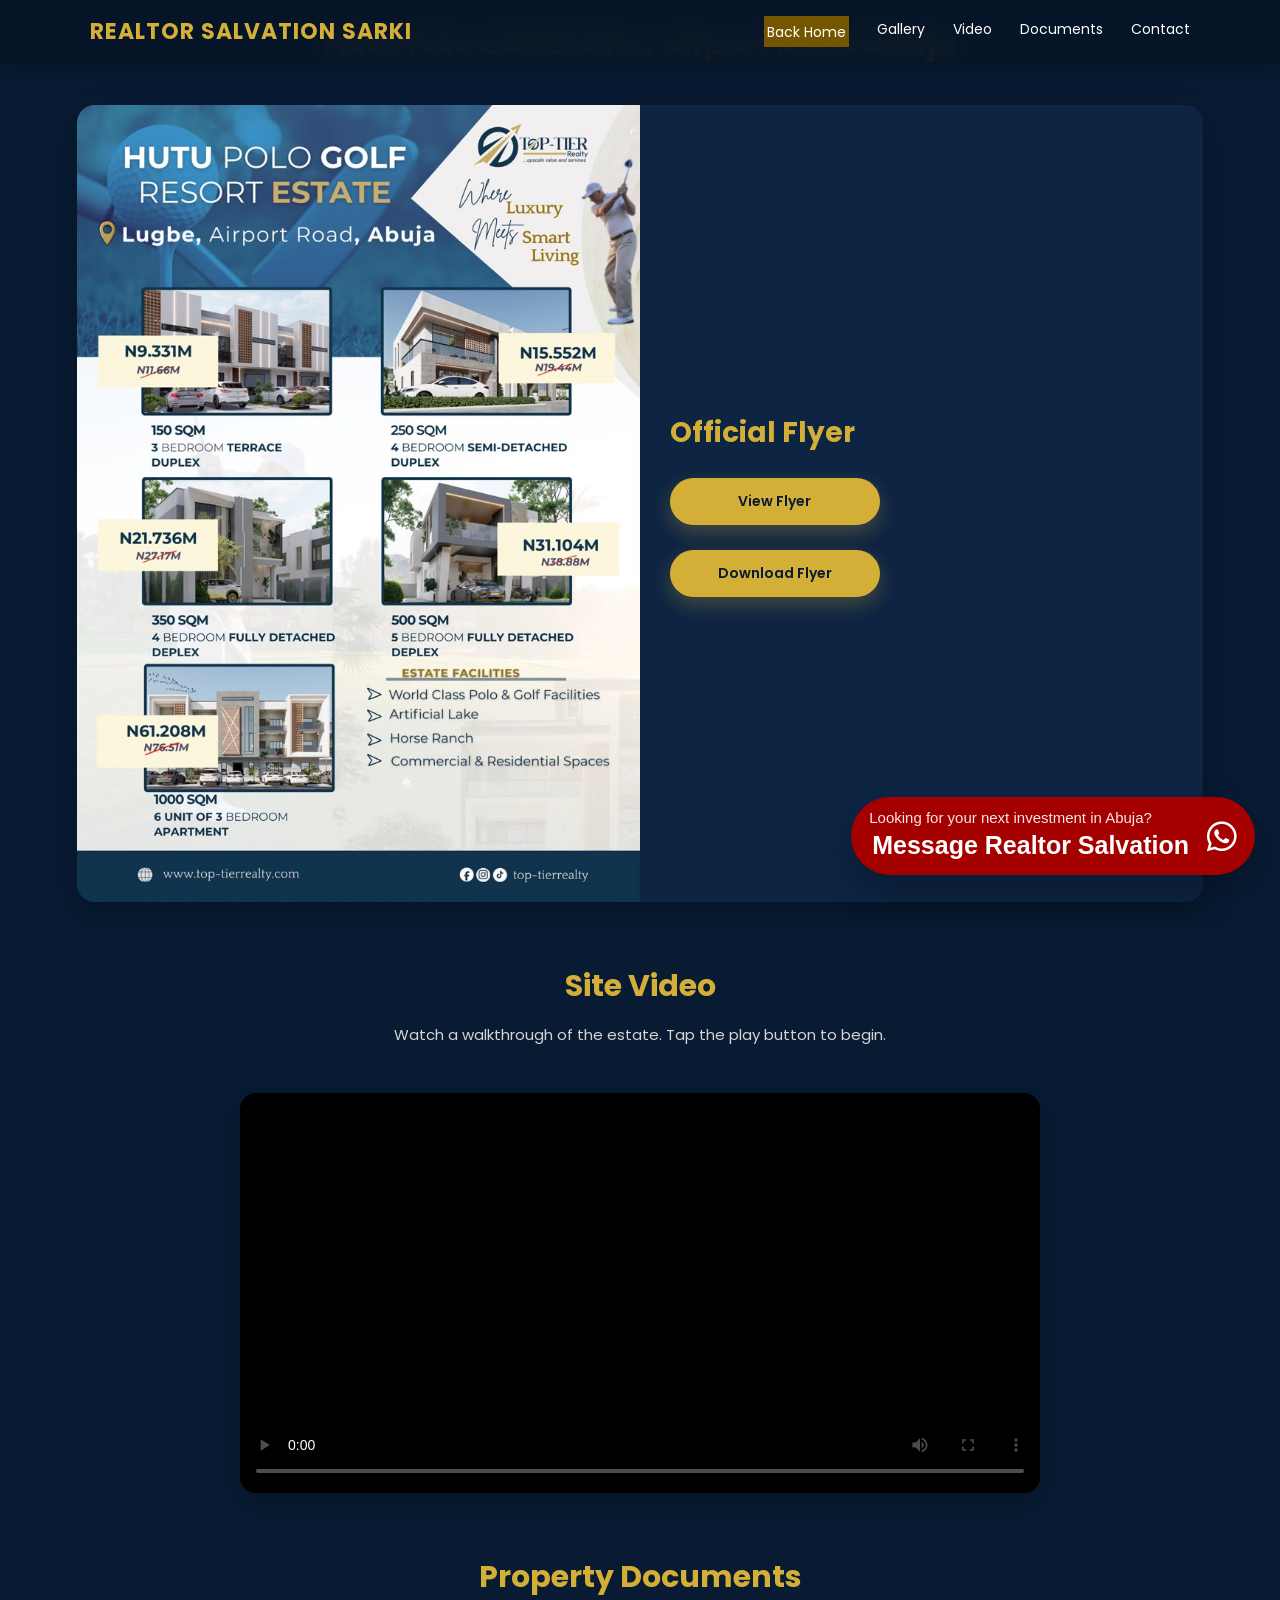
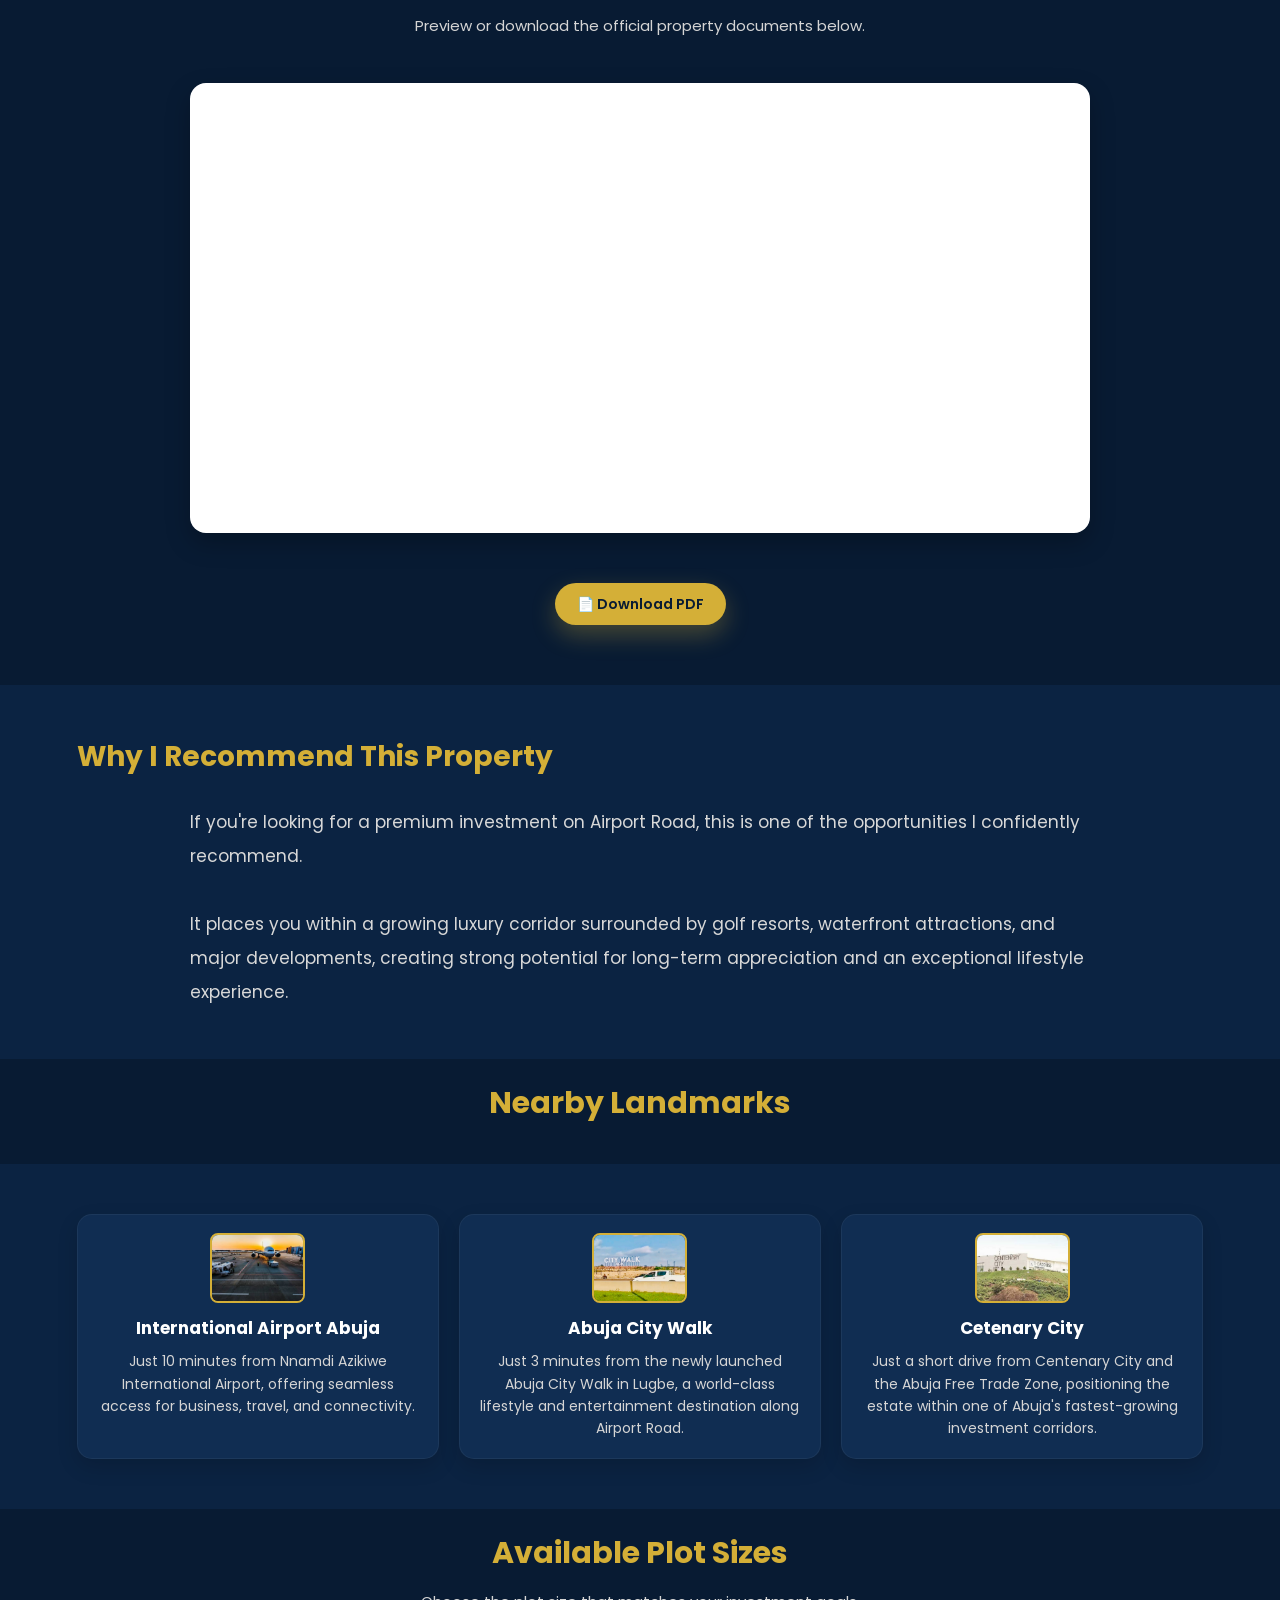
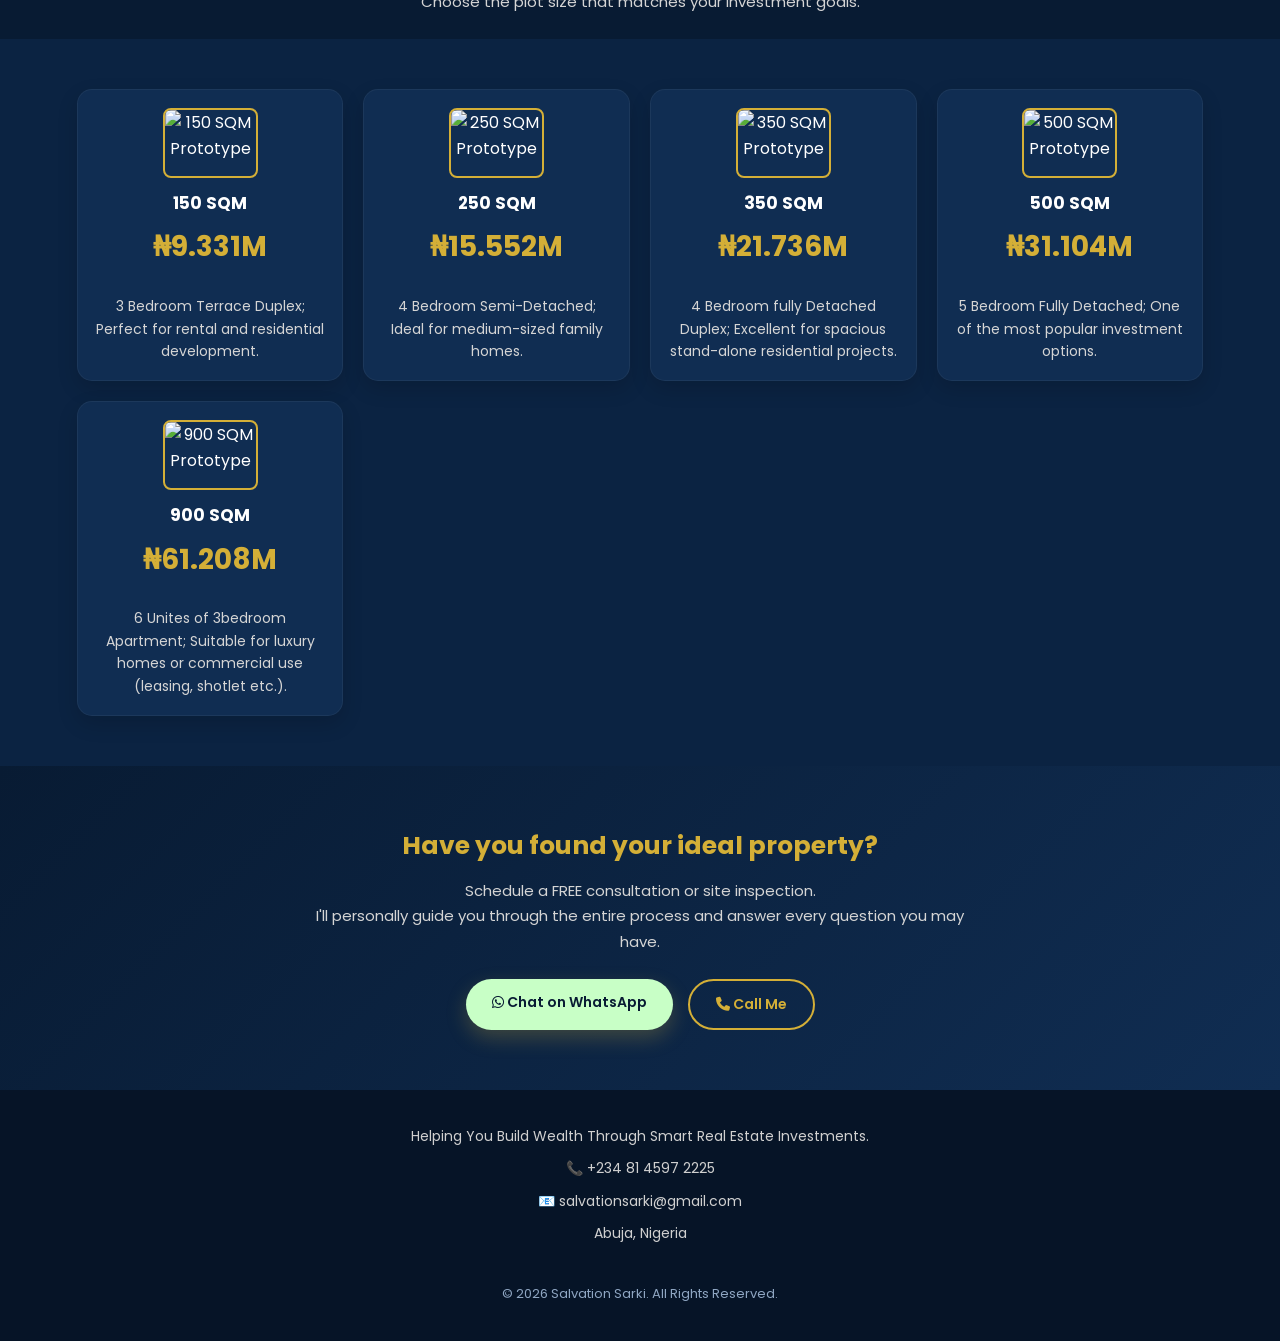
==== hutugolf.html @ e14e41be "Add files via upload" ====
<!DOCTYPE html>
<html lang="en">

<head>

    <meta charset="UTF-8">

    <meta name="viewport"
        content="width=device-width, initial-scale=1.0">

    <title>Hutu Polo Golf Estate, Airport Road Abuja</title>

    <link rel="stylesheet" href="style.css">

    <link href="https://fonts.googleapis.com/css2?family=Poppins:wght@300;400;500;600;700;800&display=swap"
        rel="stylesheet">

    <link rel="stylesheet"
        href="https://cdnjs.cloudflare.com/ajax/libs/font-awesome/6.5.2/css/all.min.css">

</head>

<body>

    <!--================ NAVBAR =================-->

    <nav>

        <div class="logo">

            <h2>REALTOR SALVATION SARKI</h2>

        </div>

        <ul>

            <li style="background-color: rgb(117, 86, 0); padding: 3px;"><a href="index.html">Back Home</a></li>

            <li><a href="#gallery">Gallery</a></li>

            <li><a href="#video">Video</a></li>

            <li><a href="#documents">Documents</a></li>

            <li><a href="#contact">Contact</a></li>

        </ul>

    </nav>



    <!--================ HERO =================-->





    <!--================ IMAGE GALLERY =================-->

    <section
        id="gallery"
        class="intro">

        <h2>

                Hutu Polo Golf Estate, Airport Road Abuja
        </h2>

        <p>


        </p>

    </section>



    <section id="properties">

       <div class="property-card">

    <div class="property-image">

        <a href="images/hutuflier.jpeg" target="_blank">
            <img src="images/hutuflier.jpeg" alt="Hutu Official Flyer">
        </a>

    </div>

    <div class="property-content">

        <h2>Official Flyer</h2>

        <p>
   
        </p>

        <a href="images/hutuflier.jpeg"
           target="_blank"
           class="view-btn">
           View Flyer
        </a>

        <br>

        <a href="images/hutuflier.jpeg"
           download="hutu.jpg"
           class="view-btn">
           Download Flyer
        </a>

    </div>

</div>



        <!-- <div class="property-card">

            <div class="property-image">

                <img src="images/springestatesitepics.jpeg">

            </div>

            <div class="property-content">

                <h2>

                    Site Photograph

                </h2>

                <p>

                   Latest progress of the estate.
                   

                </p>

            </div>

        </div>
 -->

<!-- 
        <div class="property-card">

            <div class="property-image">

                <img src="images/s">

            </div>

            <div class="property-content">

                <h2>

                    Estate Layout

                </h2>

                <p>

                  Estate Layout is not yet ready

                </p>

            </div>

        </div> -->

    </section>



    <!--================ VIDEO =================-->

   <section id="video" class="intro">

    <h2>Site Video</h2>

    <p>
        Watch a walkthrough of the estate. Tap the play button to begin.
    </p>

</section>

<section class="video-section">

    <div class="video-container">

        <video controls preload="metadata" poster="images/video-thumbnail.jpg">
            <source src="videos/hutuvid.mp4" type="video/mp4">
            Your browser does not support the video tag.
        </video>

    </div>

</section>
    <!--================ DOCUMENTS =================-->

   <section id="documents" class="intro">

    <h2>Property Documents</h2>

    <p>
        Preview or download the official property documents below.
    </p>

</section>

<section style="width:90%; max-width:900px; margin:20px auto 60px;">

    <iframe
        src="documents/springestatesitedoc.pdf"
        width="100%"
        height="450"
        style="
            border:none;
            border-radius:16px;
            background:#fff;
            box-shadow:0 10px 25px rgba(0,0,0,.25);">
    </iframe>

    <div style="text-align:center; margin-top:20px;">

        <a href="documents/springestatesitedoc.pdf"
           download
           class="hero-btn">

            📄 Download PDF

        </a>

    </div>

</section>

<!-- ===== CONTINUE WITH PART 2 HERE ===== -->

    <!--================ RECOMMENDATION =================-->

    <section class="why">

        <h2>

            Why I Recommend This Property

        </h2>

        <div style="max-width:900px;
        margin:auto;
        text-align:left;
        color:#d8d8d8;
        line-height:2;
        font-size:17px;">

          <p>
    If you're looking for a premium investment on Airport Road, this is one 
    of the opportunities I confidently recommend. <br> <br> It places
     you within a growing luxury corridor surrounded by golf resorts, waterfront 
     attractions, and major developments, creating strong potential for long-term appreciation
      and an exceptional lifestyle experience.
</p>

        </div>

    </section>

    <!--================ LANDMARKS =================-->

    <section class="intro">

        <h2>

            Nearby Landmarks

        </h2>

    </section>

    <section class="why">

    <div class="why-grid">

        <div class="landmark-card">
            <img src="images/airportabuja.jpg" alt="African Medical Centre">
            <h3>International Airport Abuja</h3>
            <p>Just 10 minutes from Nnamdi Azikiwe International Airport, offering 
                seamless access for business, travel, and connectivity.</p>
        </div>

        <div class="landmark-card">
            <img src="images/abujacitywalk.jpeg" alt="AbujaCityWalk">
            <h3>Abuja City Walk</h3>
            <p>Just 3 minutes from the newly launched Abuja City Walk in Lugbe,
                 a world-class lifestyle and entertainment destination along Airport Road.</p>
        </div>

        <div class="landmark-card">
            <img src="images/cetenarycity.jpg" alt="apomechanic">
            <h3>Cetenary City</h3>
            <p>Just a short drive from Centenary City and the Abuja Free Trade Zone,
                 positioning the estate within one of Abuja's fastest-growing investment corridors.</p>
        </div>

    </div>

</section>

    <!--================ PRICING =================-->

    <section class="intro">

        <h2>

            Available Plot Sizes

        </h2>

        <p>

            Choose the plot size that matches your investment goals.

        </p>

    </section>

   <section class="why">

    <div class="why-grid">

        <div class="plot-card">
            <img src="images/springestate150.png" alt="150 SQM Prototype">
            <h3>150 SQM</h3>
            <h2>₦9.331M</h2>
            <p>3 Bedroom Terrace Duplex; Perfect for rental and residential development.</p>
        </div>

        <div class="plot-card">
            <img src="images/springestate250.png" alt="250 SQM Prototype">
            <h3>250 SQM</h3>
            <h2>₦15.552M</h2>
            <p> 4 Bedroom Semi-Detached; Ideal for medium-sized family homes.</p>
        </div>

        <div class="plot-card">
            <img src="images/springestate350.jpg" alt="350 SQM Prototype">
            <h3>350 SQM</h3>
            <h2>₦21.736M</h2>
            <p>4 Bedroom fully Detached Duplex; Excellent for spacious stand-alone residential projects.</p>
        </div>

        <div class="plot-card">
            <img src="images/springestate500.jpg" alt="500 SQM Prototype">
            <h3>500 SQM</h3>
            <h2>₦31.104M</h2>
            <p>5 Bedroom Fully Detached; One of the most popular investment options.</p>
        </div>

        <div class="plot-card">
            <img src="images/springestate950.jpg" alt="900 SQM Prototype">
            <h3>900 SQM</h3>
            <h2>₦61.208M</h2>
            <p>6 Unites of 3bedroom Apartment; Suitable for luxury homes or commercial use (leasing, shotlet etc.).</p>
        </div>

    </div>

</section>







    <!--================ LOCATION =================-->

    <!-- <section class="intro">

        <h2>

            Property Location

        </h2>

        <p>

            Replace the Google Maps link below with your exact estate location.

        </p>

    </section>

    <section style="width:90%;margin:auto;padding-bottom:80px;">

        <iframe

            src="https://www.google.com/maps"

            width="100%"

            height="450"

            style="border:none;border-radius:20px;">

        </iframe>

    </section> -->



    <!--================ CONTACT =================-->

    <section
        id="contact"
        class="cta">

        <h2>

        Have you found your ideal property?
        </h2>

        <p>

            Schedule a FREE consultation or site inspection. <br>

            I'll personally guide you through the entire 
            process and answer every question you may have.

        </p>

        <div class="cta-buttons">

            <a href="https://wa.me/2348145972225?text=Hello%2C%20Realtor%20Salvation%20Sarki%2C%20can%20I%20know%20more%20about%20Spring%20Estate%20Apo%3F" target="_blank">

    <i class="fab fa-whatsapp"></i>

    Chat on WhatsApp

</a>

            <a href="tel:+2348145972225">

                <i class="fa-solid fa-phone"></i>

                Call Me

            </a>

        </div>

    </section>



    <!--================ FOOTER =================-->

    <footer>

       
        <p>

            Helping You Build Wealth Through Smart Real Estate Investments.

        </p>

        <p>

            📞 +234 81 4597 2225

        </p>

        <p>

            📧 salvationsarki@gmail.com

        </p>

        <p>

            Abuja, Nigeria

        </p>

        <br>

        <small>

            © 2026 Salvation Sarki. All Rights Reserved.

        </small>

    </footer>



    <!--================ FLOATING WHATSAPP =================-->

   <!-- Floating WhatsApp Button -->
<a href="https://wa.me/2348145972225?text=Hello%20Realtor%20Salvation%20Sarki,%20I%20would%20like%20to%20make%20an%20enquiry."
   target="_blank"
   class="whatsapp-btn">

    <div class="whatsapp-text">
        <small>Looking for your next investment in Abuja?</small>
        <span>Message Realtor Salvation</span>
    </div>

    <i class="fab fa-whatsapp"></i>

</a>

</body>

</html>

</body>

</html>
---- style.css ----
/*==================================================
        GLOBAL SETTINGS
==================================================*/

*{
    margin:0;
    padding:0;
    box-sizing:border-box;
}

html{
    scroll-behavior:smooth;
}

body{
    font-family:'Poppins',sans-serif;
    background:#081B33;
    color:#fff;
    overflow-x:hidden;
    line-height:1.6;
}

img{
    max-width:100%;
    display:block;
}

section{
    width:100%;
}

/* Scrollbar */

::-webkit-scrollbar{
    width:8px;
}

::-webkit-scrollbar-track{
    background:#061427;
}

::-webkit-scrollbar-thumb{
    background:#d4af37;
    border-radius:30px;
}

/*==================================================
                NAVIGATION
==================================================*/

nav{
    position:fixed;
    top:0;
    left:0;
    width:100%;
    display:flex;
    justify-content:space-between;
    align-items:center;
    padding:14px 7%;
    background:rgba(6,20,39,.92);
    backdrop-filter:blur(14px);
    z-index:1000;
    box-shadow:0 5px 20px rgba(0,0,0,.25);
    animation:slideDown .8s ease;
}

.logo h2{
    color:#d4af37;
    font-size:22px;
    font-weight:700;
    letter-spacing:1px;
}

nav ul{
    display:flex;
    list-style:none;
    gap:28px;
}

nav ul li a{
    text-decoration:none;
    color:#fff;
    font-size:14px;
    transition:.3s;
    position:relative;
}

nav ul li a::after{
    content:"";
    position:absolute;
    width:0;
    left:0;
    bottom:-5px;
    height:2px;
    background:#d4af37;
    transition:.3s;
}

nav ul li a:hover{
    color:#d4af37;
}

nav ul li a:hover::after{
    width:100%;
}

/*==================================================
                    HERO
==================================================*/

.hero{
 
    min-height:auto;
    padding:100px 20px 50px;
    display:flex;
    justify-content:center;
    align-items:center;
    text-align:center;
    position:relative;
    overflow:hidden;

    background:
    linear-gradient(rgba(5,18,36,.82),
    rgba(5,18,36,.90)),
    url(images/hero.jpg);

    background-size:cover;
    background-position:center;
}

.hero::before{
    content:"";
    position:absolute;
    width:500px;
    height:500px;
    border-radius:50%;
    background:#d4af3720;
    filter:blur(120px);
    animation:float 8s infinite alternate;
}

.hero-overlay{
    position:absolute;
    inset:0;
    background:linear-gradient(transparent,#081B33);
}

.hero-content{
    position:relative;
    z-index:2;
    max-width:650px;
    padding:20px;
    animation:fadeUp .9s ease;
}

.hero span{
    color:#d4af37;
    font-size:15px;
    letter-spacing:2px;
}

.hero h1{
    font-size:40px;
    line-height:1.1;
    margin:12px 0;
    font-weight:700;
    margin-top: 40px;
}

.hero p{
    max-width:520px;
    margin:auto;
    font-size:16px;
    color:#d7d7d7;
}

.hero-btn{
    display:inline-block;
    margin-top:22px;
    padding:10px 22px;
    background:#d4af37;
    color:#081B33;
    text-decoration:none;
    border-radius:40px;
    font-size:14px;
    font-weight:600;
    transition:.35s;
    box-shadow:0 10px 25px rgba(212,175,55,.3);
}

.hero-btn:hover{
    transform:translateY(-4px);
    background:#fff;
}



/*==================================================
            INTRO SECTION
==================================================*/

.intro{
    padding:45px 6% 25px;
    text-align:center;

       margin-top:20px;
    padding-top:0;
}

.intro h2{
    font-size:30px;
    color:#d4af37;
    margin-bottom:12px;
    font-weight:700;
}

.intro p{
    max-width:700px;
    margin:auto;
    font-size:15px;
    color:#d5d5d5;
    line-height:1.7;
}

/*==================================================
            PROPERTY SECTION
==================================================*/

#properties{
    width:88%;
    margin:0 auto 60px;
    display:flex;
    flex-direction:column;
    gap:35px;
}

.property-card{
    display:grid;
    grid-template-columns:1fr 1fr;
    background:#0d2443;
    border-radius:18px;
    overflow:hidden;
    box-shadow:0 12px 30px rgba(0,0,0,.25);
    transition:.35s;
    animation:zoomIn .8s ease;
}

.property-card:hover{
    transform:translateY(-6px);
    box-shadow:0 18px 40px rgba(0,0,0,.35);
}

/*==================================================
                PROPERTY IMAGE
==================================================*/

.property-image{
    overflow:hidden;
}

.property-image img{
    width:100%;
    height:100%;
    object-fit:cover;
    transition:.6s;
}

.property-card:hover .property-image img{
    transform:scale(1.05);
}

/*==================================================
            PROPERTY CONTENT
==================================================*/

.property-content{
    padding:30px;
    display:flex;
    flex-direction:column;
    justify-content:center;
}

.property-content h2{
    font-size:28px;
    color:#d4af37;
    margin-bottom:8px;
}

.location{
    display:inline-block;
    margin-bottom:15px;
    color:#9dbfe0;
    font-size:14px;
}

.property-content p{
    text-align: justify;
    line-height: 1.5;
    color: #f2efef;
    margin-bottom: 15px;
    text-justify: inter-word;
    font-size: 14px;
}

@media (max-width: 768px){
    .property-content p{
        text-align: justify;
        text-align-last: left;
    }
}



/*==================================================
                FEATURES
==================================================*/

.features{
    display:grid;
    grid-template-columns:repeat(2,1fr);
    gap:12px;
    margin-bottom:22px;
}

.features div{
    background:#174b85;
    padding:6px 12px;
    border-radius:10px;
    border:1px solid rgba(255,255,255,.05);
    transition:.3s;
    font-size:12px;
}

.features div:hover{
    background:#173d68;
    transform:translateY(-3px);
}

.features i{
    color:#d4af37;
    margin-right:8px;
}

/*==================================================
                BUTTON
==================================================*/

.view-btn{
    display:inline-block;
    width:210px;
    text-align:center;
    text-decoration:none;
    background:#d4af37;
    color:#081B33;
    padding:12px 20px;
    border-radius:35px;
    font-size:14px;
    font-weight:600;
    transition:.3s;
    box-shadow:0 8px 20px rgba(212,175,55,.28);
}

.view-btn:hover{
    background:#fff;
    transform:translateY(-4px);
}



/*==================================================
        WHY INVEST / PLOT SIZES / LANDMARKS
==================================================*/

.why{
    padding:50px 6%;
    background:#0B2342;
}

.why-grid{
    display:grid;
    grid-template-columns:repeat(auto-fit,minmax(220px,1fr));
    gap:20px;
}

/*==================================================
                GENERAL CARD
==================================================*/

.why-grid div,
.plot-card,
.landmark-card{

    background:#102D52;
    border-radius:15px;
    padding:18px;
    text-align:center;

    border:1px solid rgba(255,255,255,.05);

    transition:.35s;

    box-shadow:0 8px 20px rgba(0,0,0,.15);

}

.why-grid div:hover,
.plot-card:hover,
.landmark-card:hover{

    transform:translateY(-6px);

    background:#173A67;

    box-shadow:0 18px 35px rgba(0,0,0,.28);

}

/*==================================================
            PROTOTYPE IMAGES
==================================================*/

.plot-card img{

    width:95px;

    height:70px;

    object-fit:cover;

    margin:0 auto 12px;

    border-radius:8px;

    border:2px solid #d4af37;

}

/*==================================================
            LANDMARK IMAGES
==================================================*/

.landmark-card img{

    width:95px;

    height:70px;

    object-fit:cover;

    margin:0 auto 12px;

    border-radius:8px;

    border:2px solid #d4af37;

}

/*==================================================
            PLOT HEADINGS
==================================================*/

.plot-card h3{

    font-size:17px;

    margin-bottom:6px;

    color:#fff;

}

.plot-card h2{

    font-size:22px;

    color:#d4af37;

    margin-bottom:8px;

    font-weight:700;

}

.plot-card p{

    font-size:13px;

    line-height:1.6;

    color:#d7d7d7;

}

/*==================================================
            LANDMARK TEXT
==================================================*/

.landmark-card h3{

    font-size:17px;

    margin-bottom:8px;

    color:#fff;

}

.landmark-card p{

    font-size:13px;

    color:#d5d5d5;

    line-height:1.6;

}

/*==================================================
            WHY SECTION TEXT
==================================================*/

.why h2{

    font-size:28px;

    color:#d4af37;

    margin-bottom:25px;

}

.why-grid h3{

    font-size:17px;

    margin-bottom:8px;

}

.why-grid p{

    font-size:14px;

    line-height:1.6;

    color:#d5d5d5;

}

/*==================================================
                VIDEO SECTION
==================================================*/

.video-section{
    width:90%;
    max-width:800px;
    margin:20px auto 60px;
    display:flex;
    justify-content:center;
}

.video-container{
    width:100%;
    border-radius:16px;
    overflow:hidden;
    background:#000;
    box-shadow:0 10px 25px rgba(0,0,0,.25);
}

.video-container video{
    display:block;
    width:100%;
    height:auto;
    max-height:450px;
    object-fit:cover;
}

@media (max-width:768px){

    .video-section{
        width:95%;
        margin:15px auto 40px;
    }

    .video-container video{
        max-height:280px;
    }

}

@media (max-width:480px){

    .video-container video{
        max-height:220px;
    }

}

/*==================================================
                GOOGLE MAP
==================================================*/

iframe{

    border-radius:15px;

    box-shadow:0 10px 25px rgba(0,0,0,.25);

}




/*==================================================
                CALL TO ACTION
==================================================*/

.cta{

    padding:60px 6%;

    text-align:center;

    background:linear-gradient(135deg,#081B33,#102D52);

}

.cta h2{

    font-size:25px;

    color:#d4af37;

    margin-bottom:12px;

}

.cta p{

    max-width:650px;

    margin:0 auto 25px;

    font-size:15px;

    line-height:1.7;

    color:#d5d5d5;

}

.cta-buttons{

    display:flex;

    justify-content:center;

    flex-wrap:wrap;

    gap:15px;

}

.cta-buttons a{

    text-decoration:none;

    padding:12px 26px;

    border-radius:40px;

    font-size:14px;

    font-weight:600;

    transition:.3s;

}

.cta-buttons a:first-child{

    background:#c8ffc6;

    color:#081B33;

    box-shadow:0 8px 20px rgba(212,175,55,.25);

}

.cta-buttons a:last-child{

    border:2px solid #d4af37;

    color:#d4af37;

}

.cta-buttons a:hover{

    transform:translateY(-4px);

}

.cta-buttons a:first-child:hover{

    background:#fff;

}

.cta-buttons a:last-child:hover{

    background:#d4af37;

    color:#081B33;

}




/*==========================================
        REALTOR PROFILE
==========================================*/

.realtor-profile{
   margin-bottom:0;
    padding-bottom:0;
    display:flex;
    flex-direction:column;
    align-items:center;
    animation:fadeUp 1s ease;
}

.profile-slider{
    position:relative;
    width:min(90vw, 420px);
    height:280px;
    overflow-x:auto;
    overflow-y:hidden;
    display:flex;
    scroll-snap-type:x mandatory;
    scrollbar-width:none;
    padding:5px;
    border-radius:18px;
    background:rgba(255,255,255,.05);
    backdrop-filter:blur(12px);
    box-shadow:0 12px 25px rgba(0,0,0,.35);
}

.profile-track img{
    width:calc(min(90vw, 420px) - 10px);
    height:270px;
    object-fit:cover;
    border-radius:14px;
    flex-shrink:0;
    scroll-snap-align:center;
}

.profile-slider::-webkit-scrollbar{
    display:none;
}

.profile-slider::before{
    content:"";
    position:absolute;
    inset:-2px;
    border-radius:20px;
    background:linear-gradient(
        135deg,
        #6b5513 0%,
        #d4af37 20%,
        #fff6a5 35%,
        #d4af37 50%,
        #6b5513 70%,
        #d4af37 100%
    );
    background-size:300% 300%;
    z-index:-1;
    animation:goldShimmer 2s linear infinite;
}

.profile-slider::after{
    content:"";
    position:absolute;
    inset:-6px;
    border-radius:22px;
    background:#d4af37;
    filter:blur(10px);
    opacity:.22;
    z-index:-2;
    animation:sparkPulse 1.8s ease-in-out infinite;
}

.profile-track{
    display:flex;
    gap:6px;
}

/* .profile-track img{
    width:210px;
    height:270px;
    object-fit:cover;
    border-radius:14px;
    flex-shrink:0;
    scroll-snap-align:center;
} */

.shine{
    position:absolute;
    top:-30%;
    left:-70%;
    width:35%;
    height:170%;
    background:linear-gradient(
        transparent,
        rgba(255,255,255,.9),
        transparent
    );
    transform:rotate(25deg);
    animation:shine 3s infinite;
    pointer-events:none;
    z-index:5;
}

.realtor-profile h3{
    margin-top:15px;
    font-size:18px;
    color:#fff;
    font-weight:600;
}

.realtor-profile p{
    max-width:260px;
    margin-top:8px;
    text-align:center;
    font-size:13px;
    color:#d8d8d8;
    line-height:1.6;
}

@keyframes goldShimmer{
    from{
        background-position:0% 50%;
    }
    to{
        background-position:300% 50%;
    }
}

@keyframes sparkPulse{
    0%,100%{
        opacity:.18;
        transform:scale(1);
    }
    50%{
        opacity:.45;
        transform:scale(1.03);
    }
}

@keyframes shine{
    0%{
        left:-70%;
        opacity:0;
    }
    15%{
        opacity:1;
    }
    40%{
        left:130%;
        opacity:0;
    }
    100%{
        left:130%;
        opacity:0;
    }
}

@keyframes fadeUp{
    from{
        opacity:0;
        transform:translateY(30px);
    }
    to{
        opacity:1;
        transform:translateY(0);
    }
}



.connect-card{
    display:flex;
    justify-content:center;
    padding:50px 20px;
}

.connect-box{
    position:relative;
    width:min(700px,95%);
    background:#10344D;
    padding:32px;
    border-radius:22px;
    border:1px solid rgba(212,175,55,.25);
    text-align:center;
    box-shadow:0 18px 45px rgba(0,0,0,.35);
    overflow:hidden;
}

/* ---------- Luxury Gold Corners ---------- */

.connect-box span.corner{
    position:absolute;
    width:34px;
    height:34px;
    pointer-events:none;
}

.connect-box .tl{
    top:12px;
    left:12px;
    border-top:3px solid #d4af37;
    border-left:3px solid #d4af37;
    border-radius:8px 0 0 0;
    animation:cornerGlow 3s ease-in-out infinite;
}

.connect-box .tr{
    top:12px;
    right:12px;
    border-top:3px solid #d4af37;
    border-right:3px solid #d4af37;
    border-radius:0 8px 0 0;
    animation:cornerGlow 3s ease-in-out .5s infinite;
}

.connect-box .bl{
    bottom:12px;
    left:12px;
    border-bottom:3px solid #d4af37;
    border-left:3px solid #d4af37;
    border-radius:0 0 0 8px;
    animation:cornerGlow 3s ease-in-out 1s infinite;
}

.connect-box .br{
    bottom:12px;
    right:12px;
    border-bottom:3px solid #d4af37;
    border-right:3px solid #d4af37;
    border-radius:0 0 8px 0;
    animation:cornerGlow 3s ease-in-out 1.5s infinite;
}

/* ---------- Text ---------- */

.connect-box h2{
    color:#f5d76e;
    font-size:22px;
    margin-bottom:15px;
    opacity:0;
    animation:fadeUp .8s forwards;
}

.connect-box p{
    color:#edf2f7;
    font-size:13px;
    line-height:1.9;
    max-width:560px;
    margin:auto;
    opacity:0;
    animation:fadeUp .8s .25s forwards;
}

.connect-buttons{
    display:flex;
    justify-content:center;
    gap:15px;
    flex-wrap:wrap;
    margin-top:25px;
    opacity:0;
    animation:fadeUp .8s .5s forwards;
}

.connect-buttons a{
    text-decoration:none;
    padding:11px 24px;
    border-radius:30px;
    background:#d4af37;
    color:#10344D;
    font-size:13px;
    font-weight:700;
    transition:.35s;
}

.connect-buttons a:hover{
    background:#f5d76e;
    transform:translateY(-4px);
    box-shadow:0 10px 25px rgba(212,175,55,.35);
}

/* ---------- Animations ---------- */

@keyframes fadeUp{
    from{
        opacity:0;
        transform:translateY(20px);
    }
    to{
        opacity:1;
        transform:translateY(0);
    }
}

@keyframes cornerGlow{
    0%,100%{
        box-shadow:0 0 0 rgba(212,175,55,0);
        border-color:#d4af37;
    }

    50%{
        box-shadow:0 0 14px rgba(212,175,55,.6);
        border-color:#ffe08a;
    }
}


/*==================================================
                    FOOTER
==================================================*/

footer{

    padding:35px 6%;

    text-align:center;

    background:#061427;

}

footer h3{

    color:#d4af37;

    font-size:22px;

    margin-bottom:10px;

}

footer p{

    font-size:14px;

    color:#d0d0d0;

    margin-bottom:10px;

    line-height:1.6;

}

footer small{

    font-size:13px;

    color:#8fa6c2;

}

/*==================================================
                SUBTLE ANIMATIONS
==================================================*/

.hero-btn,
.view-btn,
.cta-buttons a:first-child{

    animation:pulse 5s infinite;

}

.property-card{

    animation:zoomIn .7s ease;

}

.logo h2{

    animation:glow 7s infinite;

}



.whatsapp-btn{
    position:fixed;
    bottom:25px;
    right:25px;
    background:#a50000;
    color:#fff;
    text-decoration:none;
    display:flex;
    align-items:center;
    gap:15px;
    padding:12px 18px;
    border-radius:50px;
    box-shadow:0 15px 35px rgba(0,0,0,.25);
    z-index:999;
    animation:pulse 2s infinite;
    transition:.3s;
    font-family:Arial, sans-serif;
}

.whatsapp-btn:hover{
    transform:translateY(-3px);
    background:#1ebe5d;
}

.whatsapp-text{
    display:flex;
    flex-direction:column;
    line-height:1.2;
}

.whatsapp-text small{
    font-size:15px;
    opacity:.9;
}

.whatsapp-text span{
    font-size:25px;
    font-weight:700;
    color: #ffffff;
    padding: 3px;
}

.whatsapp-btn i{
    font-size:34px;
}

/* Mobile */
@media(max-width:600px){

    .whatsapp-btn{
        bottom:20px;
        right:15px;
        padding:10px 15px;
            background:#a50000;

    }

    .whatsapp-text small{
        font-size:10px;
    }

    .whatsapp-text span{
        font-size:14px;
    }

    .whatsapp-btn i{
        font-size:30px;
    }
}

/* Pulse Animation */
@keyframes pulse{
    0%{
        box-shadow:0 0 0 0 rgba(37,211,102,.6);
    }
    70%{
        box-shadow:0 0 0 18px rgba(37,211,102,0);
    }
    100%{
        box-shadow:0 0 0 0 rgba(37,211,102,0);
    }
}



.explore-title{
    display:inline-flex;
    align-items:center;
    gap:10px;
    font-size:clamp(2rem,5vw,3.2rem);
    font-weight:800;
    color:#ff3b3b;
    text-transform:uppercase;
    letter-spacing:1px;
    text-shadow:
        0 0 6px rgba(255,59,59,.45),
        0 0 14px rgba(255,59,59,.25);
    animation:sparkle 2.5s ease-in-out infinite;
}

.down-arrow{
    display:inline-block;
    color:#ffd700;
    font-size:1.2em;
    animation:bounceArrow 1.2s ease-in-out infinite;
}

@keyframes sparkle{

    0%,100%{
        opacity:1;
        text-shadow:
            0 0 6px rgba(255,59,59,.45),
            0 0 14px rgba(255,59,59,.25);
    }

    50%{
        opacity:.9;
        text-shadow:
            0 0 12px rgba(255,255,255,.9),
            0 0 24px rgba(255,59,59,.65),
            0 0 40px rgba(255,59,59,.4);
    }

}

@keyframes bounceArrow{

    0%,100%{
        transform:translateY(0);
    }

    50%{
        transform:translateY(10px);
    }

}

.show-more-btn{
    display:block;
    margin:30px auto 50px;
    padding:16px 34px;

    background:#ffffff;
    color:#10344D;

    border:none;
    border-radius:50px;

    font-family:'Poppins',sans-serif;
    font-size:15px;
    font-weight:700;

    cursor:pointer;

    box-shadow:
        0 8px 20px rgba(0,0,0,.12);

    transition:.35s ease;
}

.show-more-btn:hover{
    transform:translateY(-3px);
    box-shadow:
        0 12px 28px rgba(0,0,0,.18);
}

.changing-text{
    display:inline-block;
    min-width:170px;
    margin-left:6px;

    font-weight:800;

    color:#10B981;

    transition:
        color .4s ease,
        opacity .4s ease,
        transform .4s ease;
}

@media(max-width:768px){

    .show-more-btn{
        width:90%;
        max-width:340px;
        padding:14px 18px;
        font-size:14px;
    }

    .changing-text{
        min-width:140px;
    }

}
/*==================================================
                RESPONSIVE
==================================================*/

@media(max-width:992px){

nav{

    padding:12px 5%;

}

.hero{

    min-height:75vh;

}

.hero h1{

    font-size:25px;

}

.hero p{

    font-size:15px;

}

.property-card{

    grid-template-columns:1fr;

}

.property-image{

    height:300px;

}

.property-content{

    padding:24px;

}

.features{

    grid-template-columns:repeat(2,1fr);

}

}



@media(max-width:768px){

nav{
    flex-direction:column;
    gap:10px;
    padding:12px;
}

nav ul{
    gap:15px;
    flex-wrap:wrap;
    justify-content:center;
}

.hero{
    min-height:auto;
    padding:90px 20px 25px;
}

.hero h1{
    font-size:22px;
    margin-top:15px;
}

.hero p{
    font-size:14px;
}

.realtor-profile{
    margin-top:20px;
    margin-bottom:10px;
}

.profile-slider{
    margin-bottom:8px;
}

.realtor-profile h3{
    margin-top:10px;
}

.realtor-profile p{
    margin-top:5px;
    margin-bottom:0;
}

.intro{
    padding:20px;
    margin-top:0;
}

.intro h2{
    font-size:20px;
    margin-top:0;
}

.property-card{
    grid-template-columns:1fr;
}

.property-image{
    height:250px;
}

.property-content{
    padding:20px;
}

.features{
    grid-template-columns:1fr;
}

.view-btn{
    width:100%;
}
}


@media(max-width:480px){

.logo h2{

    font-size:18px;

}

nav ul li a{

    font-size:13px;

}

.hero{

    min-height:70vh;

}

.hero h1{

    font-size:28px;

}

.hero-btn{

    width:100%;

}

.property-image{

    height:220px;

}

.property-content{

    padding:18px;

}

.property-content h2{

    font-size:22px;

}

.plot-card h2{

    font-size:20px;

}

.plot-card h3,

.landmark-card h3{

    font-size:16px;

}

footer{

    padding:30px 20px;

}

}

@media (max-width:768px){

    #documents + section iframe{
        height:280px;
    }

}

@media (max-width:480px){

    #documents + section iframe{
        height:220px;
    }

}
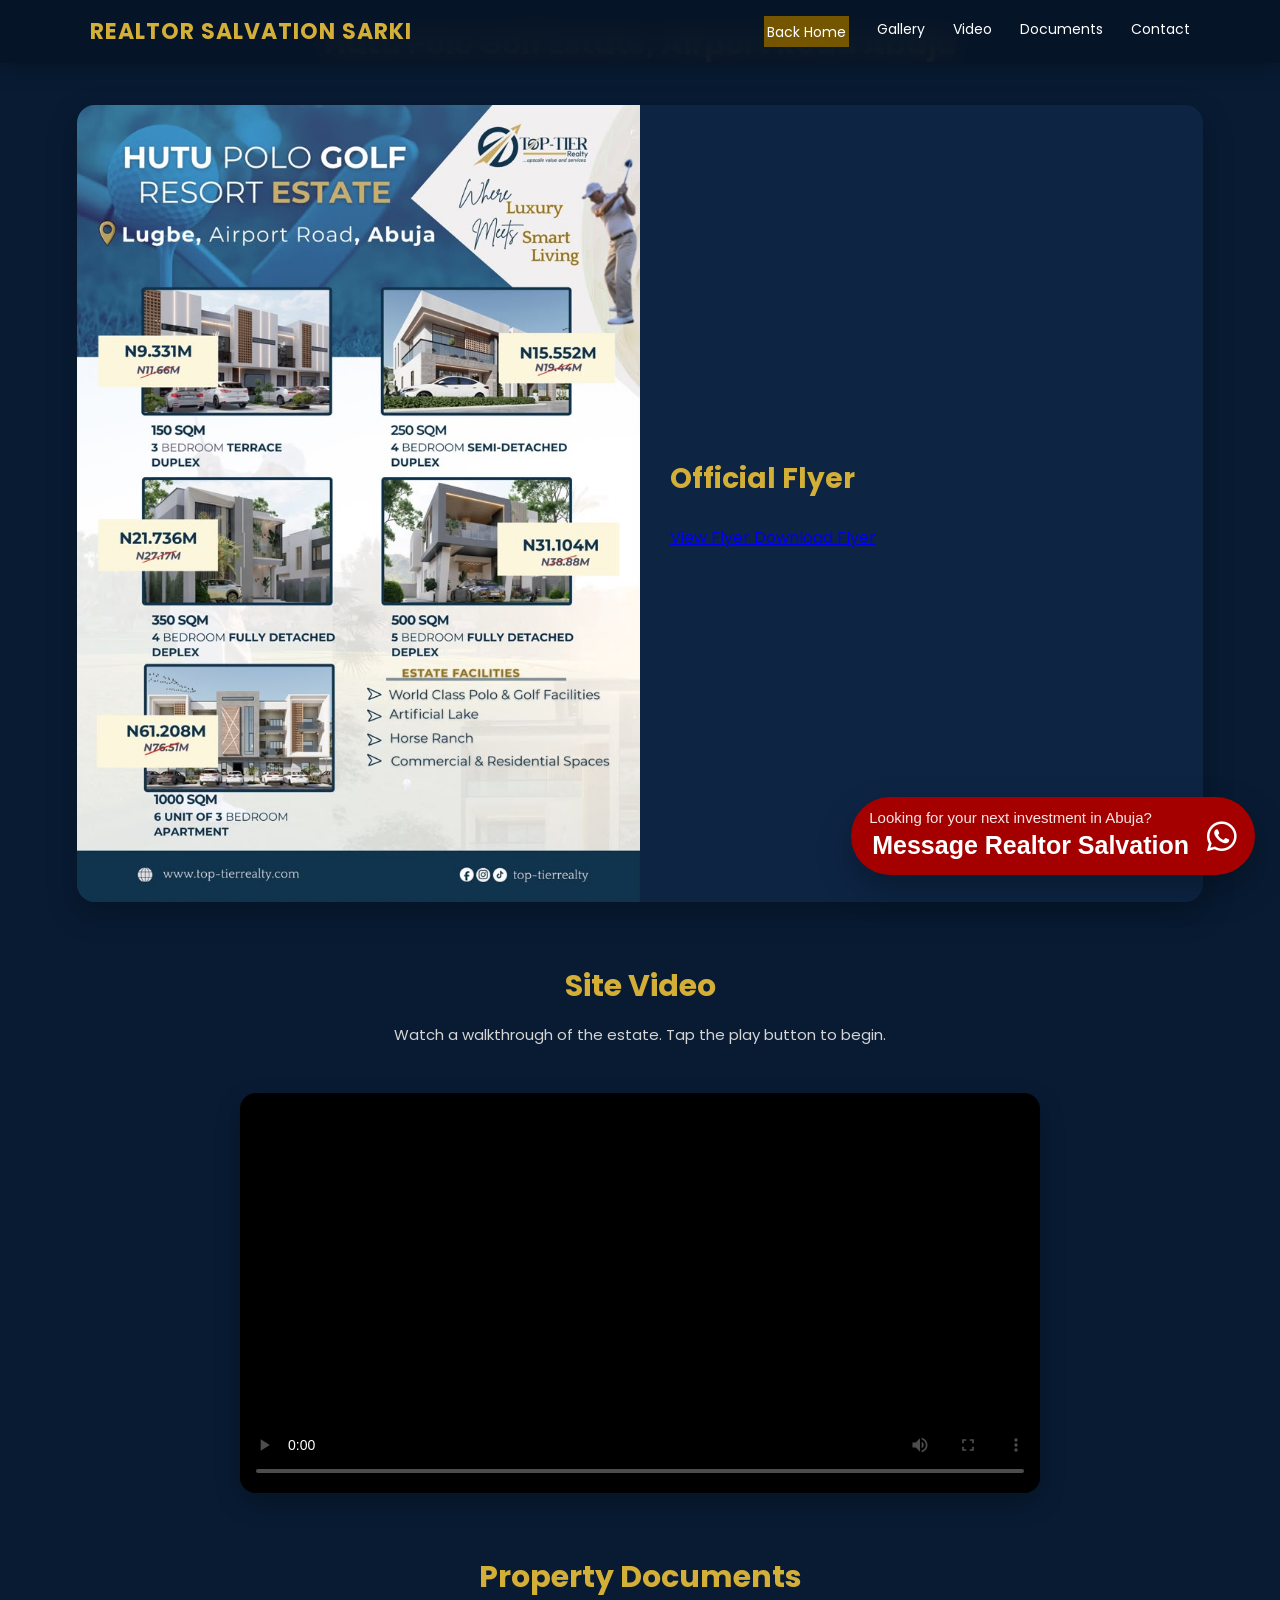
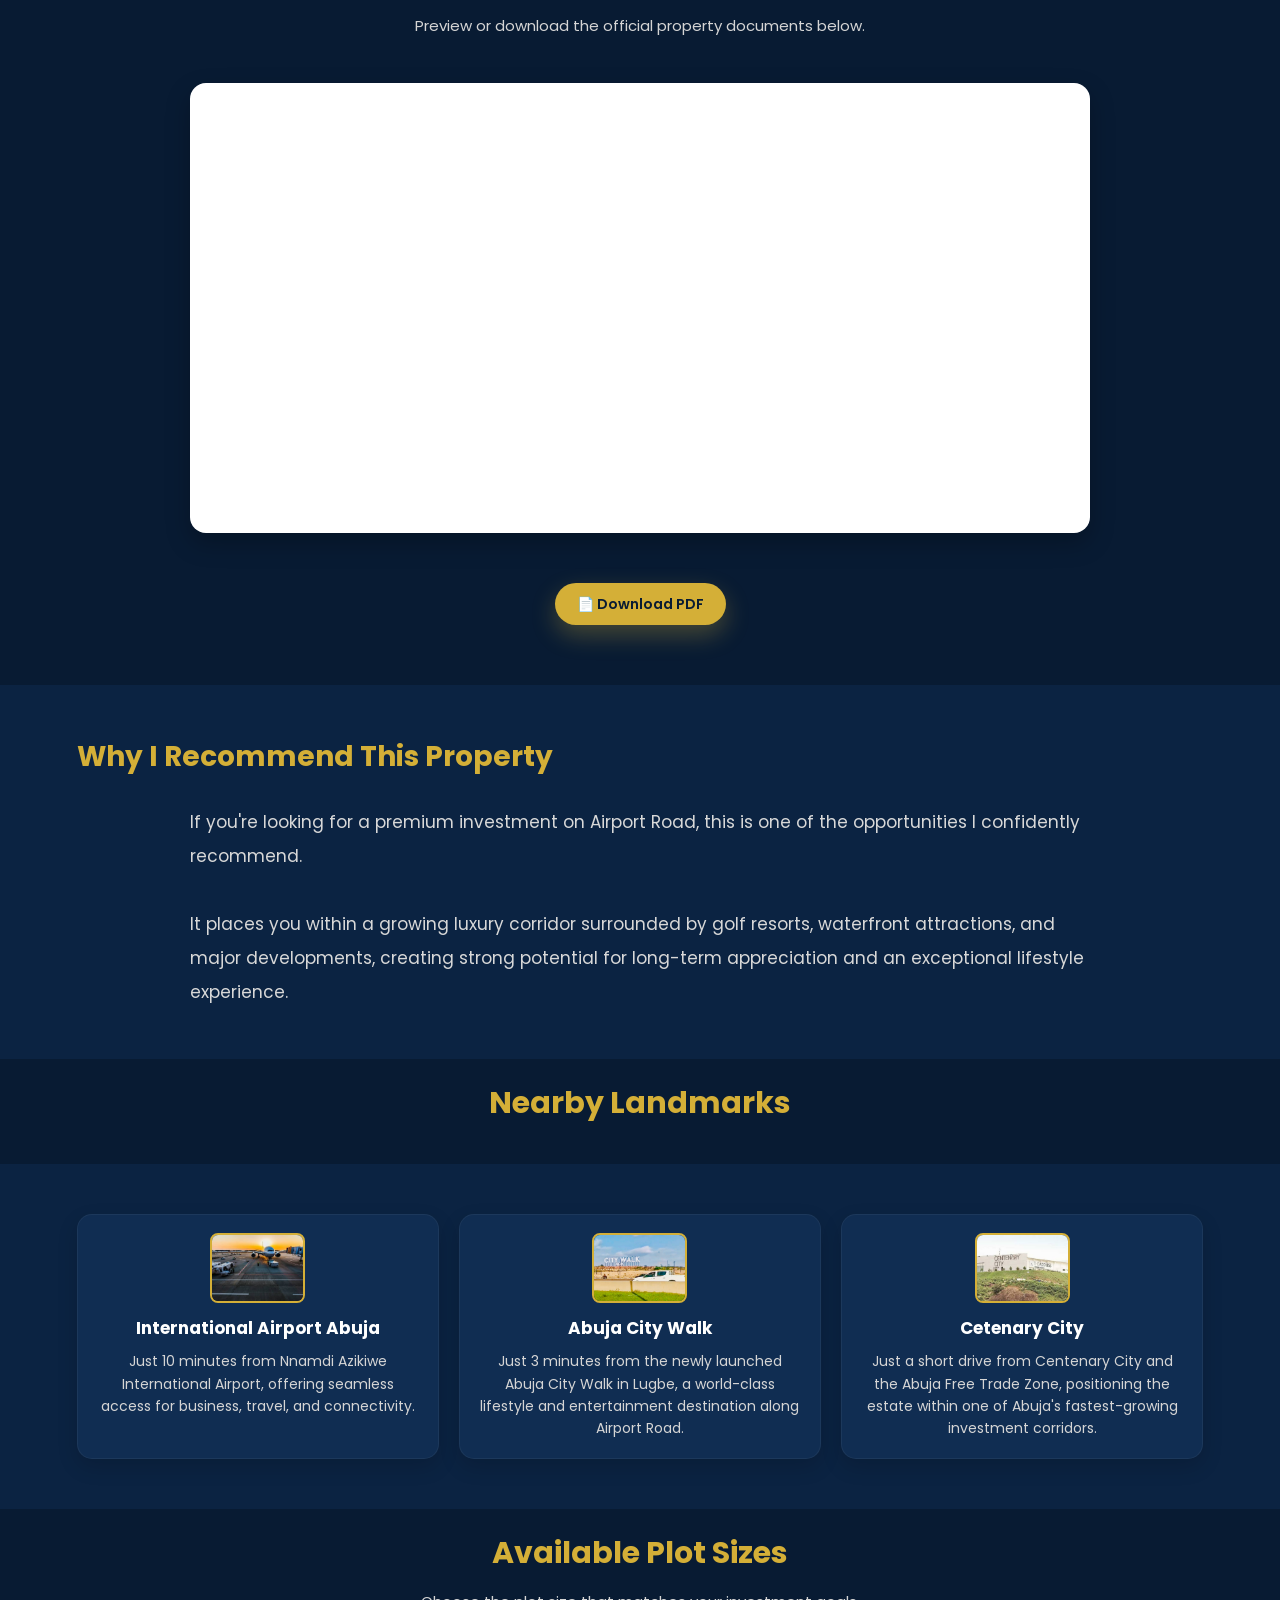
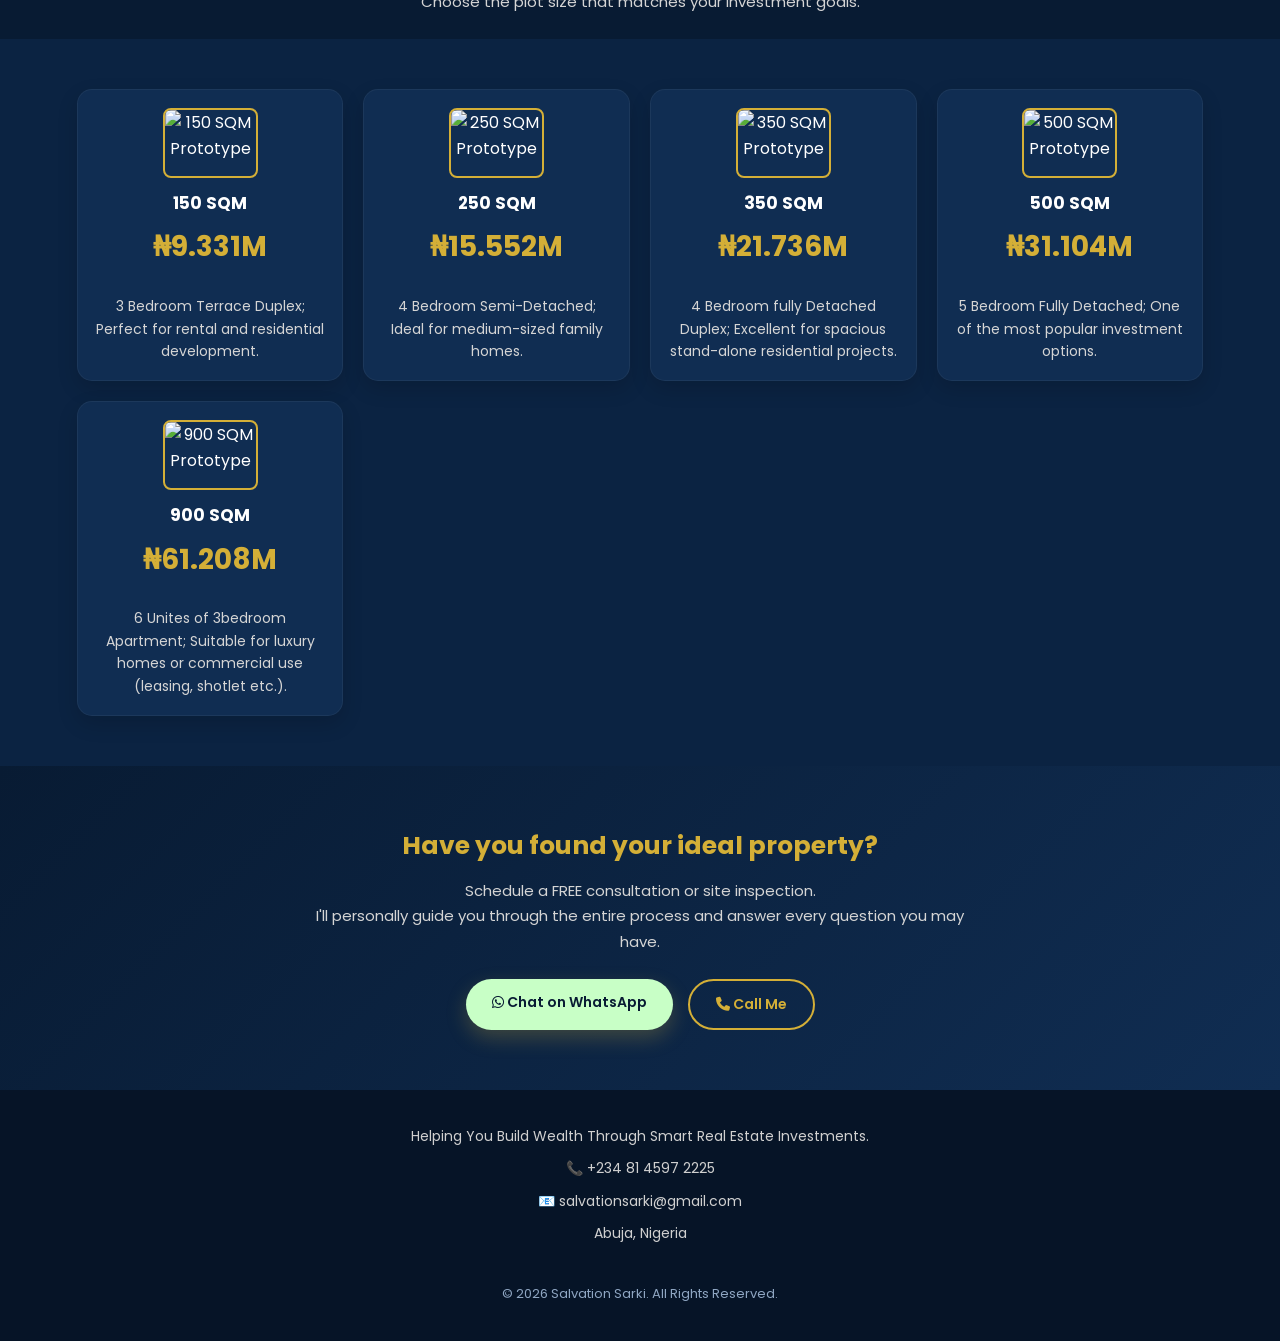
==== commit 17648df9: "Update hutugolf.html" ====
--- a/hutugolf.html
+++ b/hutugolf.html
@@ -96,20 +96,19 @@
    
         </p>
 
-        <a href="images/hutuflier.jpeg"
-           target="_blank"
-           class="view-btn">
-           View Flyer
-        </a>
-
-        <br>
-
-        <a href="images/hutuflier.jpeg"
-           download="hutu.jpg"
-           class="view-btn">
-           Download Flyer
-        </a>
-
+      <div class="flyer-actions">
+    <a href="images/hutuflier.jpeg"
+       target="_blank"
+       class="flyer-btn view-flyer">
+       View Flyer
+    </a>
+
+    <a href="images/hutuflier.jpeg"
+       download="Spring_Estate_Official_Flyer.jpg"
+       class="flyer-btn download-flyer">
+       Download Flyer
+    </a>
+</div>
     </div>
 
 </div>
@@ -435,7 +434,7 @@
 
         <div class="cta-buttons">
 
-            <a href="https://wa.me/2348145972225?text=Hello%2C%20Realtor%20Salvation%20Sarki%2C%20can%20I%20know%20more%20about%20Spring%20Estate%20Apo%3F" target="_blank">
+            <a href="https://wa.me/2348145972225?text=Hello%2C%20Realtor%20Salvation%20Sarki%2C%20can%20I%20know%20more%20about%20hutu%20Estate%20Abuja%3F" target="_blank">
 
     <i class="fab fa-whatsapp"></i>
 
@@ -520,4 +519,4 @@
 
 </body>
 
-</html>+</html>
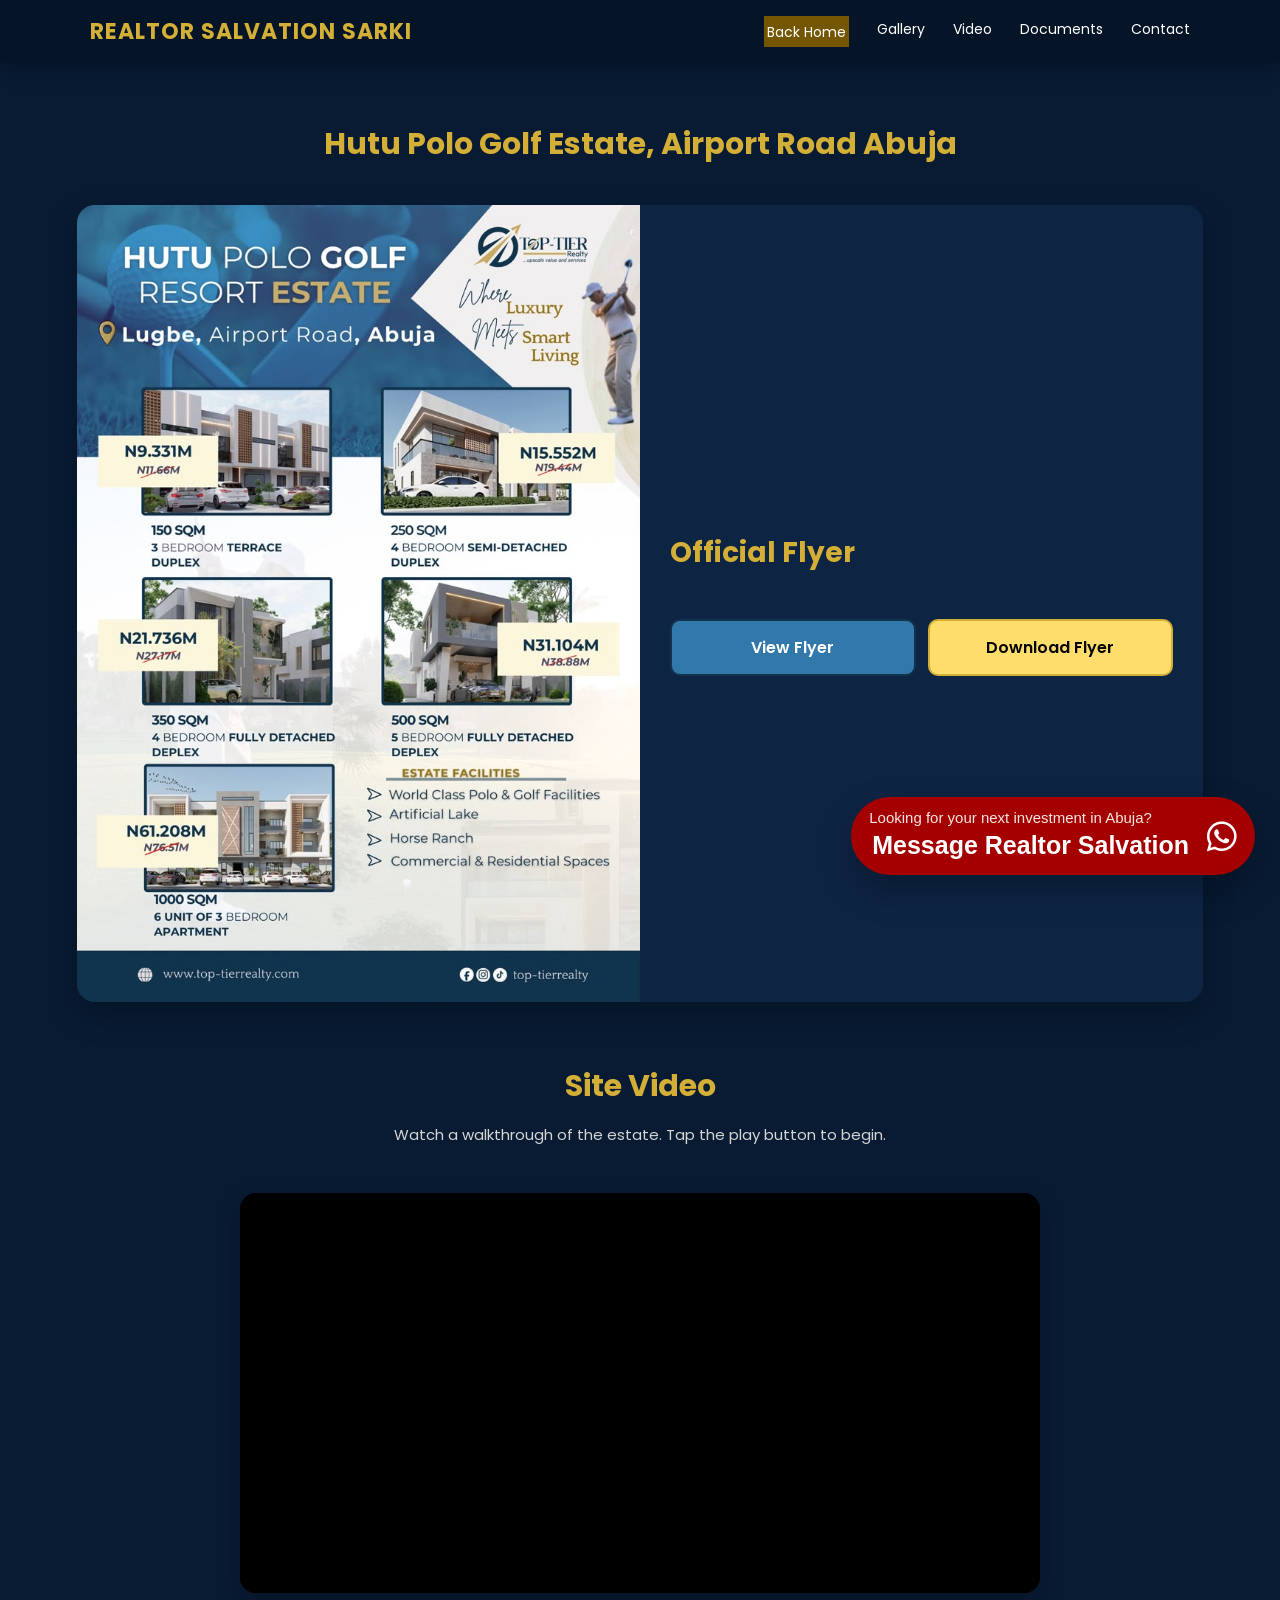
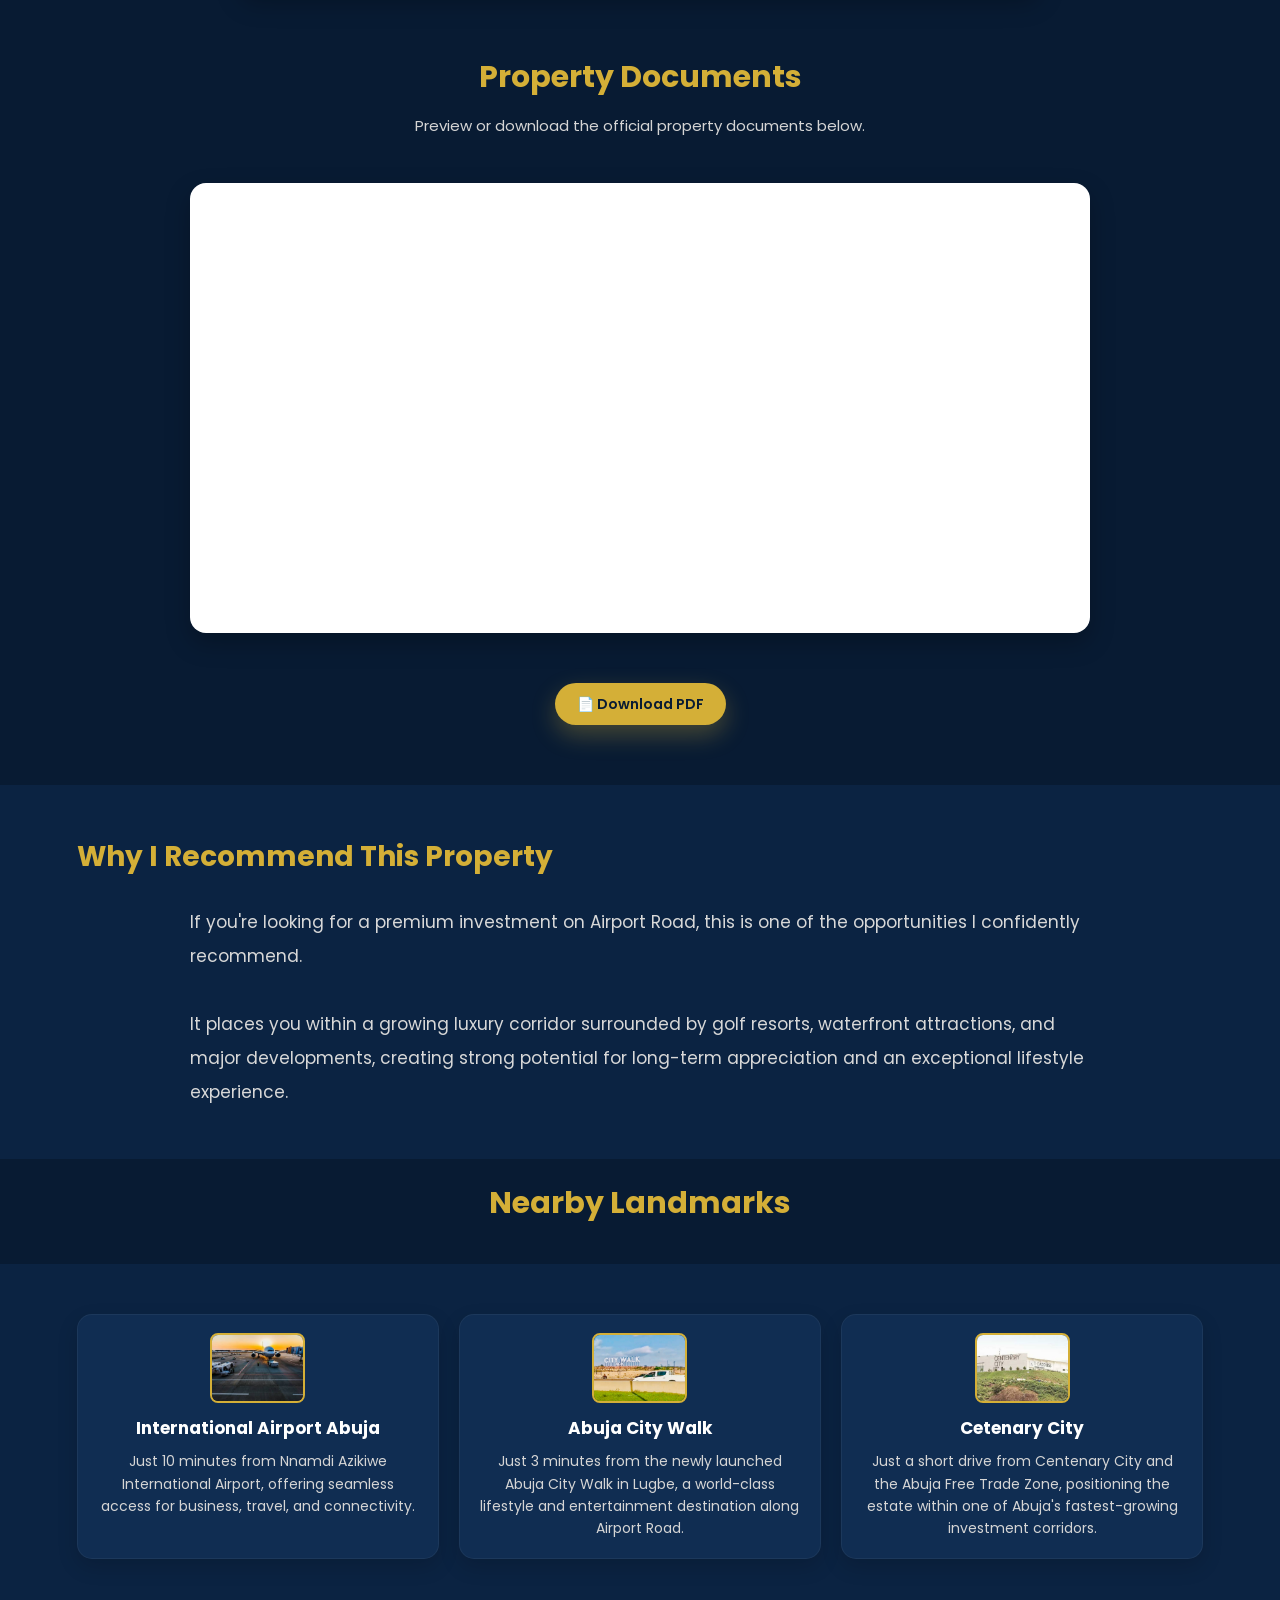
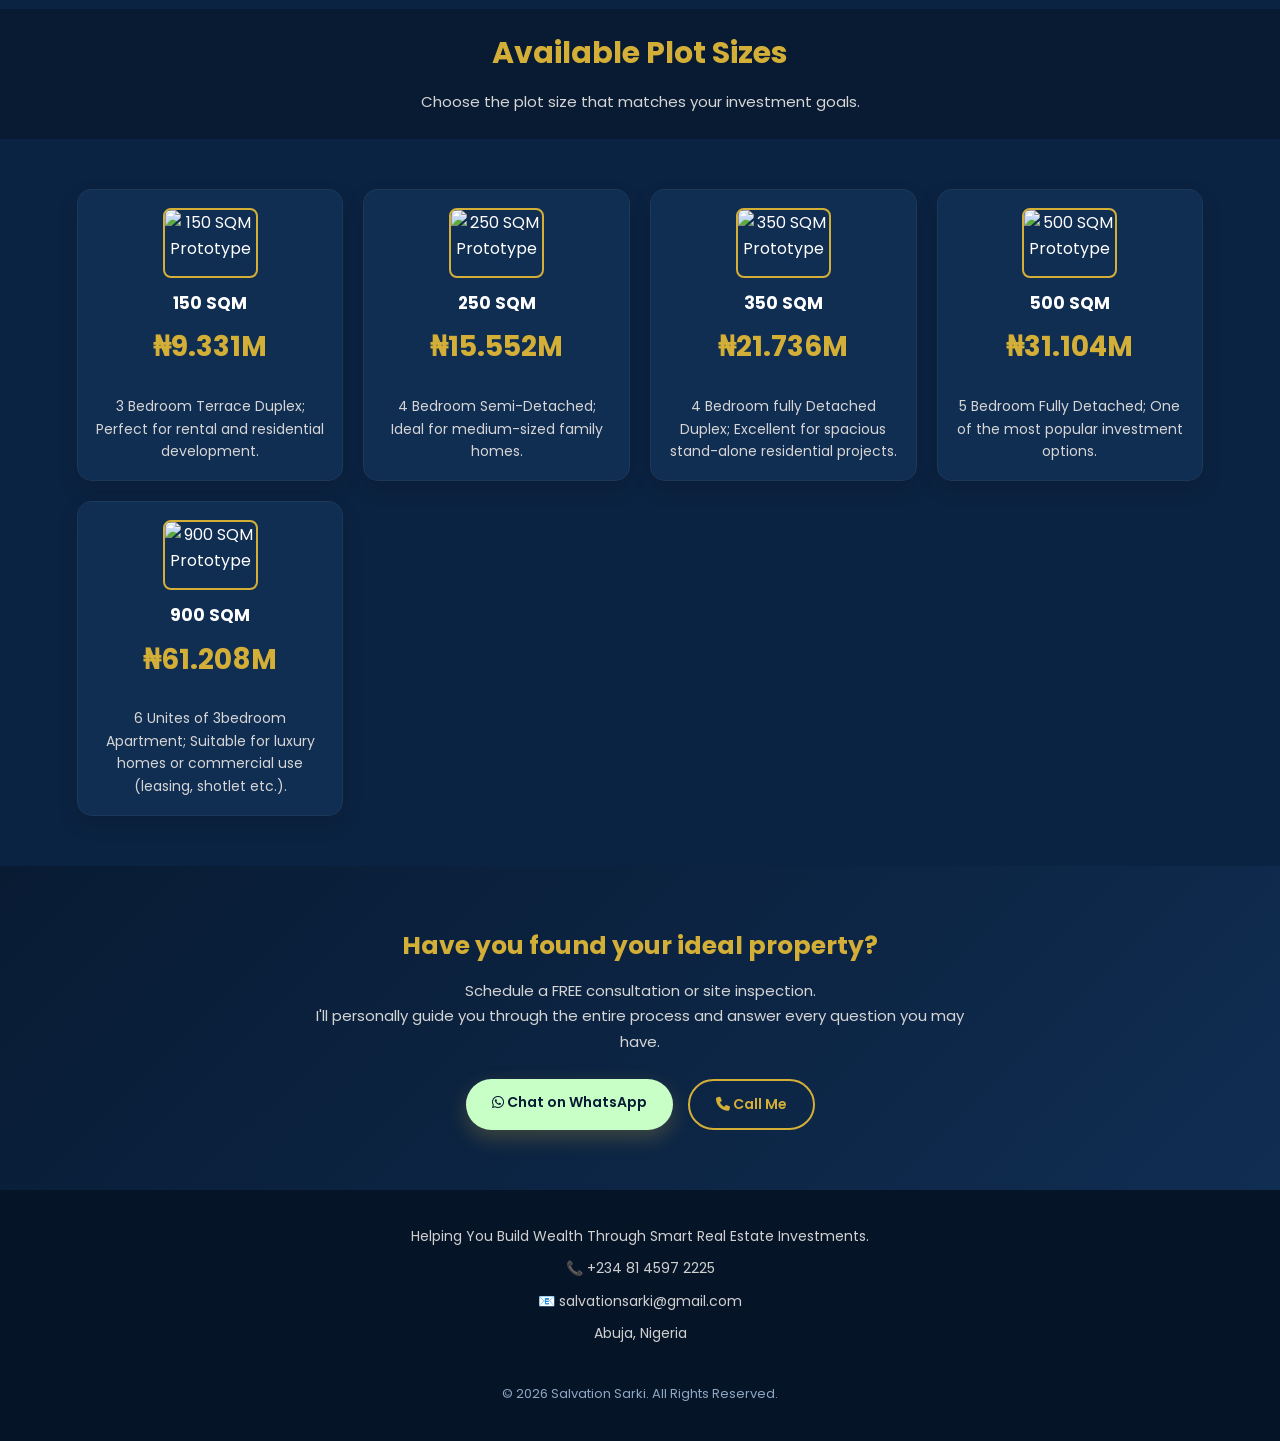
==== commit 08b69b11: "Update hutugolf.html" ====
--- a/hutugolf.html
+++ b/hutugolf.html
@@ -62,7 +62,7 @@
         id="gallery"
         class="intro">
 
-        <h2>
+        <h2 style="margin-top:120px;">
 
                 Hutu Polo Golf Estate, Airport Road Abuja
         </h2>
@@ -213,7 +213,7 @@
 <section style="width:90%; max-width:900px; margin:20px auto 60px;">
 
     <iframe
-        src="documents/springestatesitedoc.pdf"
+        src="documents/Hutu Abuja Document.pdf"
         width="100%"
         height="450"
         style="
@@ -225,7 +225,7 @@
 
     <div style="text-align:center; margin-top:20px;">
 
-        <a href="documents/springestatesitedoc.pdf"
+        <a href="documents/Hutu Abuja Document.pdf"
            download
            class="hero-btn">
 
--- a/style.css
+++ b/style.css
@@ -308,6 +308,8 @@
         text-align-last: left;
     }
 }
+
+
 
 
 
@@ -1291,6 +1293,62 @@
     }
 
 }
+
+
+
+
+.flyer-actions{
+    display:flex;
+    gap:12px;
+    margin-top:20px;
+}
+
+.flyer-btn{
+    flex:1;
+    text-align:center;
+    padding:14px 12px;
+    border-radius:10px;
+    text-decoration:none;
+    font-weight:600;
+    transition:all 0.3s ease;
+    box-sizing:border-box;
+}
+
+/* View Button */
+.view-flyer{
+    background:#3278aa;
+    color:#fff;
+    border:2px solid #10344D;
+}
+
+.view-flyer:hover{
+    transform:translateY(-2px);
+    box-shadow:0 6px 15px rgba(16,52,77,0.25);
+}
+
+/* Download Button */
+.download-flyer{
+    background:#ffdd6d;
+    color:#000;
+    border:2px solid #D4AF37;
+}
+
+.download-flyer:hover{
+    transform:translateY(-2px);
+    box-shadow:0 6px 15px rgba(212,175,55,0.25);
+}
+
+/* Mobile */
+@media (max-width:480px){
+    .flyer-actions{
+        gap:8px;
+    }
+
+    .flyer-btn{
+        padding:12px 8px;
+        font-size:14px;
+    }
+}
 /*==================================================
                 RESPONSIVE
 ==================================================*/
